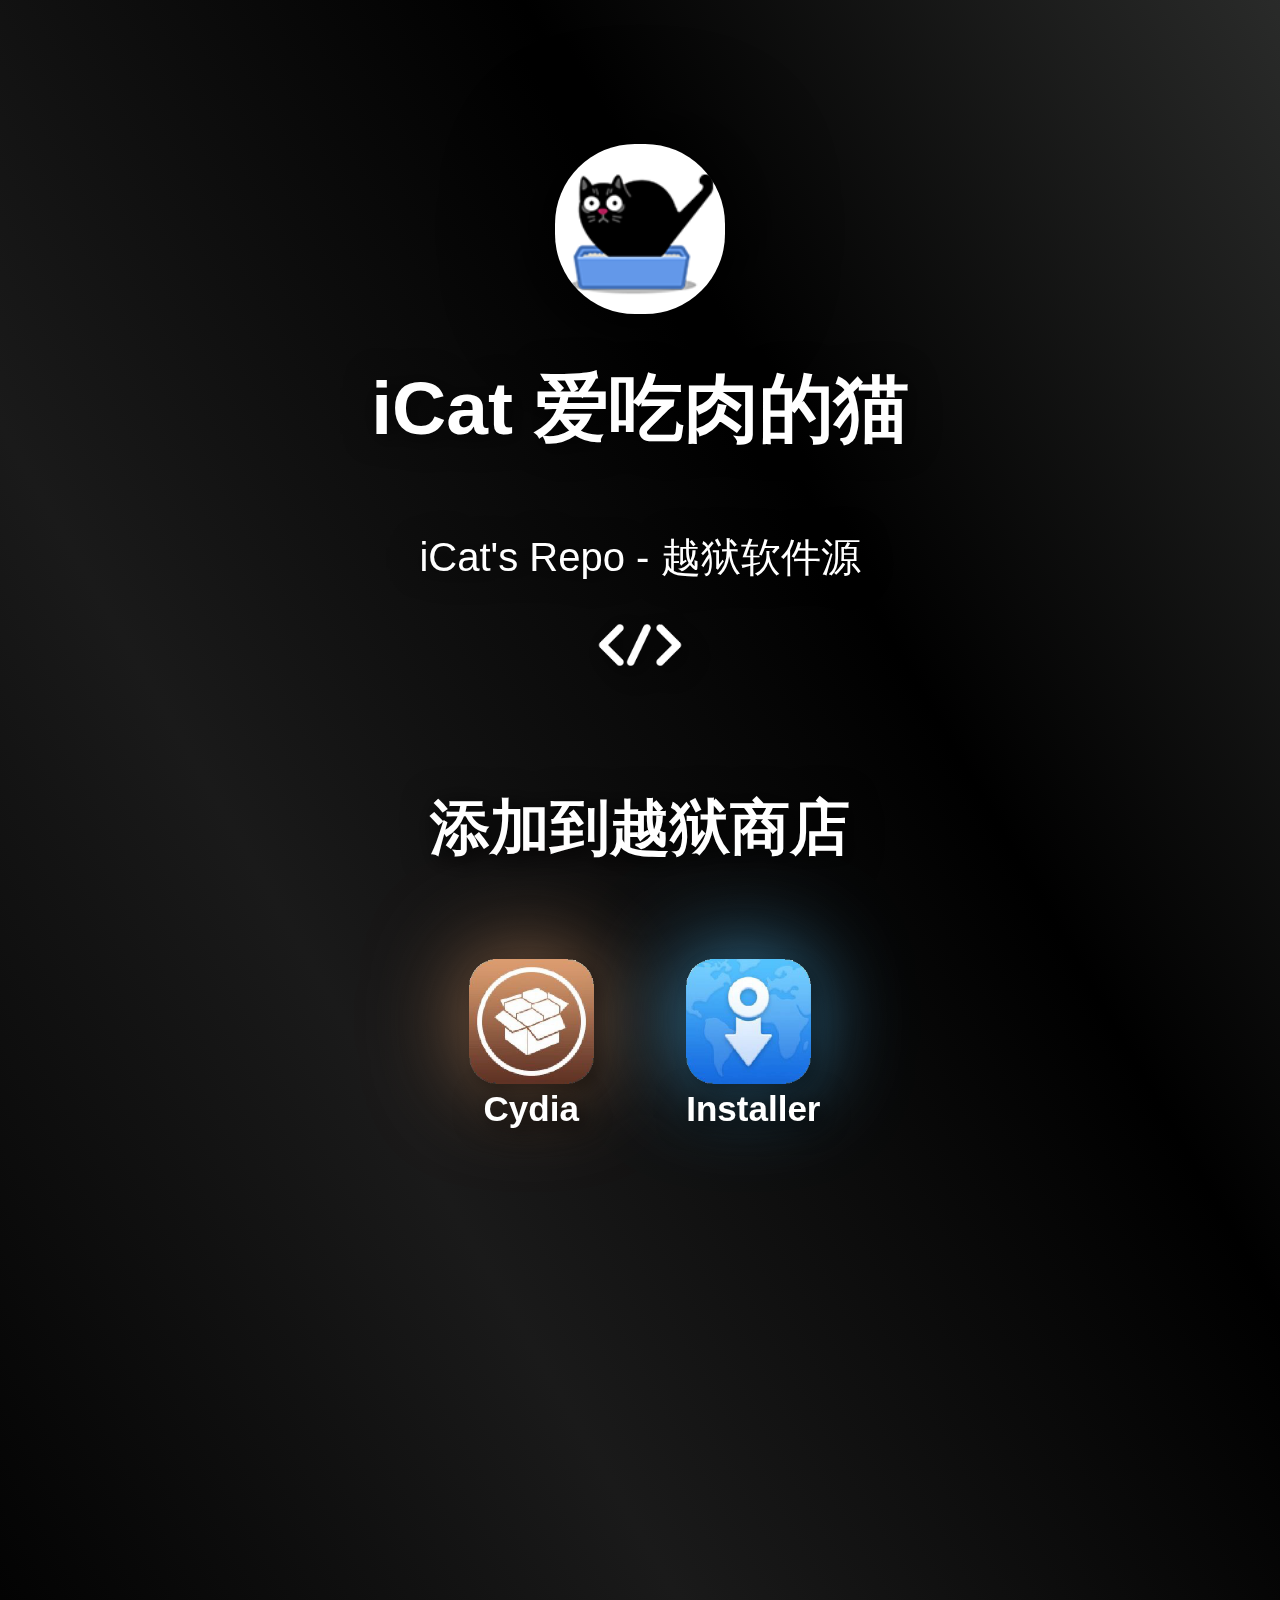
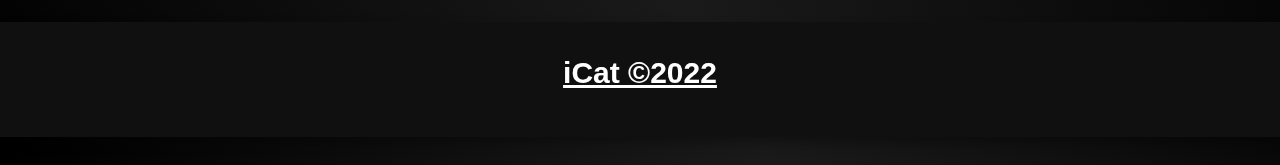
==== index.html @ c1d76e87 "html主页" ====
<!DOCTYPE html>
<html lang="en">

<head>
    <meta charset="UTF-8">
<meta name="viewport" content="user-scalable=yes" content="width=device-width, initial-scale=1">
<meta name="apple-mobile-web-app-capable" content="yes">
    <title>lzsxcl</title>
	<link rel="stylesheet" type="text/css" href="./assets/css/animate.css"/>
	<link rel="stylesheet" type="text/css" href="./assets/css/style.css"/>
</head>

<body>

 
<br>
<br>

</div>
   </div>
   <div class="headhov">
    <div class="animated count pulse" id="header" onclick="location.href='https://meuicat.com/yife68/'">

    </div>
</div>


    <div class="filter animated fadeInUp" id="repotitle">
      iCat 爱吃肉的猫
    </div>

    <div class="filter animated fadeInUp" id="repodesc">
        <p><br>iCat's Repo - 越狱软件源
<br>
<center>
<img src="./assets/tag.png" style="width: 100px; height: 100px" class="filter animated fadeInUp">
</center>
<br>
    <div style="margin-left: 30px; margin-right: 30px" class="filter animated fadeInUp" id="clickto">
添加到越狱商店
    </div>

<div style="margin-top: 60px; margin-bottom: 90px; class="animated fadeIn2">

<center>
<div style="margin-top: 30px; margin-bottom: 25px; margin-left: 25px; margin-right: 40px" class="row zoom animated swirlcydia">
 <div class="cydiablur zoom">
  <div class="cydiablur-inside">
    <img onclick="location.href='cydia://url/https://cydia.saurik.com/api/share#?source=https://meuicat.com/repo/';" src="./assets/cydiaicon.png" style="width: 125px; height: 125px" class="filter">
  </div>
 </div>
<div class="filter animated fadecydia" id="caption">Cydia</div>
</div>

<!--
<div style="margin-top: 25px; margin-bottom: 25px; margin-left: 40px; margin-right: 40px" class="row zoom animated swirlsileo">
 <div class="sileoblur zoom">
  <div class="sileoblur-inside">
    <img onclick="location.href='sileo://source/https://lzsxcl.github.io/repo/';" src="./assets/sileoicon.png" style="width: 125px; height: 125px" class="filter">
  </div>
 </div>
<div class="filter animated fadesileo" id="caption">Sileo</div>
</div>

<div style="margin-top: 25px; margin-bottom: 25px; margin-left: 40px; margin-right: 40px" class="row zoom animated swirlzebra">
 <div class="zebrablur zoom">
  <div class="zebrablur-inside">
    <img onclick="location.href='zbra://sources/add/https://lzsxcl.github.io/repo/';" src="./assets/zebraicon.png" style="width: 125px; height: 125px" class="filter">
  </div>
 </div>
<div class="filter animated fadezebra" id="caption">Zebra</div>
</div>
-->

<div style="margin-top: 25px; margin-bottom: 25px; margin-left: 40px; margin-right: 25px" class="row zoom animated swirlinstaller">
 <div class="installerblur zoom">
  <div class="installerblur-inside">
    <img onclick="location.href='installer://meuicat.com/repo/';" src="./assets/installericon.png" style="width: 125px; height: 125px" class="filter">
  </div>
 </div>
<div class="filter animated fadeinstaller" id="caption">Installer</div>
</div>
</center>

</div>

</ul>
<br>
<br>
<br>

<center>

</div>
</div>
<br>


<br>
<br>

<div style="margin-bottom: 65px"></div>

</div>
</div>

<div style="margin-bottom: 65px"></div>

</div>
</div>

</div></center>

<div align="center"><a href="https://github.com/yife68/repo"><b>
<div class="animated fadeInUp" id="bottomnavnar">
<br>
<div>iCat ©2022</div>
</div>


</b></a ></b></body></html>
---- assets/css/style.css ----
@charset "utf-8";

.modern {
    background:0 0;
    display:-webkit-box;
    display:flex;
    -webkit-box-orient:vertical;
    -webkit-box-direction:normal;
    flex-direction:column;
    margin-bottom:12px;
    width:100%
}
.changes-panel {
    width:45%!important;
    display:-webkit-box!important;
    display:flex!important;
    -webkit-box-ordinal-group:2;
    order:1
}
.screenshot-viewer a {
    display:block;
    width:auto;
    height:275px
}
.screenshot-viewer img {
    height:100%;
    width:auto;
    border-radius:5px;
    overflow:hidden;
    display:inline-block
}
.screenshot-viewer {
    overflow-y:hidden;
    display:block;
    margin:0;
    padding:0
}

.package-header .name {
font-size:65px;font-weight:700;color:white}
.package-header .identifier {
margin-top:4px;color:white;font-size:30px}
.package-header .labels {
display:-webkit-inline-box;display:inline-flex;-webkit-box-flex:2;flex-grow:2;padding-top:5px}.package-header,.package-header .labels{-webkit-box-align:center;align-items:center}.package-header{display:-webkit-box;display:flex;-webkit-box-pack:justify;justify-content:space-between;flex-wrap:wrap;-webkit-box-orient:horizontal;-webkit-box-direction:normal;flex-direction:row;margin-top:-5px;margin-bottom:1rem;justify-items:stretch}
.w-full{width:100%}
.lg\:flex-grow{-webkit-box-flex:1;flex-grow:1}.lg\:mb-8{margin-bottom:2rem}.lg\:min-w-0{min-width:0}.lg\:-mt-2{margin-top:-.5rem}.lg\:pr-6{padding-right:1.5rem}.lg\:pl-6{padding-left:1.5rem}.lg\:text-4xl{font-size:2.25rem}.lg\:w-1\/2{width:50%}.lg\:w-1\/3{width:33.33333%}
.justify-between{-webkit-box-pack:justify;justify-content:space-between}
.flex-wrap{flex-wrap:wrap}
.mt-0{margin-top:0}.mr-0{margin-right:0}.mb-0{margin-bottom:0}.mt-1{margin-top:.25rem}.mr-1{margin-right:.25rem}.mb-1{margin-bottom:.25rem}.ml-1{margin-left:.25rem}.mt-2{margin-top:.5rem}.mr-2{margin-right:.5rem}.mb-2{margin-bottom:.5rem}.ml-2{margin-left:.5rem}.mt-3{margin-top:.75rem}.mr-3{margin-right:.75rem}.mb-3{margin-bottom:.75rem}.mt-4{margin-top:1rem}.mr-4{margin-right:1rem}.mb-4{margin-bottom:1rem}.ml-4{margin-left:1rem}.mb-5{margin-bottom:1.25rem}.mb-6{margin-bottom:1.5rem}.mt-px{margin-top:1px}.mt-1\/2{margin-top:.125rem}.max-w-xss{max-width:10rem}.min-h-screen{min-height:100vh}.min-w-full{min-width:100%}.-mx-2{margin-left:-.5rem;margin-right:-.5rem}.-mt-1{margin-top:-.25rem}.opacity-75{opacity:.75}.opacity-90{opacity:.9}.opacity-95{opacity:.95}.overflow-hidden{overflow:hidden}.p-0{padding:0}.p-1{padding:.25rem}.p-2{padding:.5rem}.p-3{padding:.75rem}.p-4{padding:1rem}.p-5{padding:1.25rem}.py-0{padding-top:0;padding-bottom:0}.px-0{padding-left:0;padding-right:0}.py-1{padding-top:.25rem;padding-bottom:.25rem}.px-1{padding-left:.25rem;padding-right:.25rem}.py-2{padding-top:.5rem;padding-bottom:.5rem}.px-2{padding-left:.5rem;padding-right:.5rem}.py-3{padding-top:.75rem;padding-bottom:.75rem}.px-3{padding-left:.75rem;padding-right:.75rem}.px-4{padding-left:1rem;padding-right:1rem}.py-1\/2{padding-top:.125rem;padding-bottom:.125rem}.pt-0{padding-top:0}.pb-0{padding-bottom:0}.pl-0{padding-left:0}.pt-1{padding-top:.25rem}.pb-1{padding-bottom:.25rem}.pt-2{padding-top:.5rem}.pb-2{padding-bottom:.5rem}.pl-2{padding-left:.5rem}.pt-3{padding-top:.75rem}.pr-3{padding-right:.75rem}.pb-3{padding-bottom:.75rem}.pt-4{padding-top:1rem}.pb-4{padding-bottom:1rem}.pl-4{padding-left:1rem}.pr-6{padding-right:1.5rem}.pl-6{padding-left:1.5rem}.pt-px{padding-top:1px}.pb-px{padding-bottom:1px}.pb-1\/2{padding-bottom:.125rem}






    body {
	    background: linear-gradient(240deg, #1b1b1b, #000000, #1a1a1a, #000000, #1f1f1f, #2a2b2a, #000000, #1a1a1a, #000000, #1f1f1f, #1b1b1b, #000000, #2a2b2a);
       background-size: 400% 400%;
	    font-family: -apple-system, Sans-Serif;
	    font-weight: bold;
       color: #FFFFFF;
	    -webkit-animation: gradient 15s ease infinite;
	    animation: gradient 15s ease infinite;
}

  #topnavbar {
      background: #101010;
      position: relative;
      overflow: hidden;
      height: 145px;
      margin-top: -35px;
      margin-right: -25px;
      margin-left: -25px;
      margin-bottom: 15px;
}

  #bottomnavnar {
      background: #101010;
      position: relative;
      overflow: hidden;
      height: 115px;
      margin-top: 35px;
      margin-right: -25px;
      margin-left: -25px;
      margin-bottom: -25px;
      font-family: -apple-system, Sans-Serif;
      font-size: 30px;
      font-weight: 700;
      text-align: center;
      filter: drop-shadow(6px 6px 6px #00000055);
}

    #cardbox {
        width: 95%;
        height: 95%;
        background-color: rgba(72, 65, 65, 0.2);
        position: flex;
        top: 240px;
        left: 20px;
        right: 20px;
        border-top-left-radius: 50px;
        border-top-right-radius: 50px;
        border-bottom-left-radius: 50px;
        border-bottom-right-radius: 50px;
        box-shadow: 0px 0px 100px 10px rgba(0,0,0,0.85);
        margin-bottom: 200px;
    }
     
div.row {
  display: inline-block;
}

.zoom {
  padding: 0px;
  transition: transform .2s;
  width: 125px;
  height: 125px;
}

.zoom:hover {
  padding: 5px;
  transform: scale(1.2);
}

.hovershadow {
  padding: 0px;
  width: 70px;
  height: 80px;
  margin: 0 auto;
  opacity: 1.0;
  filter: alpha(opacity=0);
}

.hovershadow:hover {
  opacity: 0.5;
  padding: 0px;
  filter: alpha(opacity=30);
}

.packages{
	text-align: justify;
   margin-left: 10px;
}

.packagebox {
   background-color: rgba(23, 22, 22, 0.80);
   position: flex;
   border-top-left-radius: 50px;
   border-top-right-radius: 50px;
   border-bottom-left-radius: 50px;
   border-bottom-right-radius: 50px;
   width: 90%;
   height: 90%;
}

a {
	font-family: -apple-system, Sans-Serif;
	font-weight: 500;
	font-size: 40px;
	margin-top: 10px;
   margin-left: 20px;
   margin-right: 20px;
   margin-bottom: 10px;
   color: white;
   text-decoration: underline;
   margin-top: 10px;
}

a:visited, a:link, a:hover, a:active {
	font-family: -apple-system, Sans-Serif;
	font-weight: 500;
	font-size: 40px;
	margin-top: 10px;
   margin-left: 20px;
   margin-right: 20px;
   margin-bottom: 10px;
   color: white;
   text-decoration: underline;
   margin-top: 10px;
}

hr.hr1{
  border: 5px solid white;
  width: 95%;
  margin-left: 20px;
  margin-right: 20px;
  border-radius: 7px 7px 7px 7px;
}

hr.hr2{
  border: 5px solid white;
  display: inline-block;
  border-radius: 7px 7px 7px 7px;
}

hr.hr3{
  border: 5px solid white;
  width: 100px;
  margin-top: 50px;
  margin-bottom: 40px;
  border-radius: 7px 7px 7px 7px;
}

h1{
	font-size: 70px;
    margin-bottom: -10px;
}

h2{
	font-size: 60px;
	margin-bottom: 0px;
   margin-left: 20px;
   margin-right: 20px;
   margin-top: 20px;
}

h3{
	font-size: 45px;
	margin-bottom: 0px;
   margin-left: 20px;
   margin-right: 20px;
}

h4{
	font-size: 40px;
   margin-top: 0px;
	margin-bottom: 0px;
   margin-left: 20px;
   margin-right: 20px;
}

p{
	font-family: -apple-system, Sans-Serif;
	font-weight: 500;
	font-size: 40px;
	margin-top: 10px;
   margin-left: 20px;
   margin-right: 20px;
   margin-bottom: 10px;
}

.pbreak {
	font-family: -apple-system, Sans-Serif;
	font-weight: bold;
	font-size: 50px;
   text-align: center;
   margin-top: 0px;
   margin-bottom: 20px;
}

.pbreak2 {
	font-family: -apple-system, Sans-Serif;
	font-weight: bold;
	font-size: 100px;
   text-align: center;
   margin-top: -10px;
   margin-bottom: 20px;
}

.imageleft {
   margin-left: 20px;
   margin-right: 20px;
   box-shadow: 0px 0px 80px 8px rgba(0,0,0,0.85);
}

    #header {
        background: url(../repo.png);
        background-size: contain;
        width: 170px;
        height: 170px;
        background-repeat: no-repeat;
        margin-left: auto;
        margin-right: auto;
        margin-top: 100px;
        border-radius: 80px;
        box-shadow: 0px 0px 100px 5px rgba(0,0,0,1);

    }

.headhov {

}
.headhov:hover {
       animation:pulse 1s infinite;
}

    div#repotitle {
        text-align: center;
        font-size: 75px;
        font-family: -apple-system, Sans-Serif;
        font-weight: bold;
        margin-top: 45px;
        margin-bottom: 25px;
        text-shadow: 0px 0px 30px #00000080;
    }

    div#repodesc {
        text-align: center;
        font-size: 45px;
        font-family: -apple-system, Sans-Serif;
        font-weight: normal;
        margin-top: 25px;
        margin-bottom: 45px;
	    text-shadow: 0px 0px 30px #00000080;
    }

    div#clickto {
        text-align: center;
        font-size: 60px;
        font-family: -apple-system, Sans-Serif;
        font-weight: bold;
        margin-top: 30px;
        margin-bottom: 0px;
        color: white;
	     text-shadow: 0px 0px 30px #00000080;
    }

    div#supporticons {
        display: flex;
        align-content: center;
        margin-left: auto;
        margin-right: auto;
        width: 700px;
        margin-top: 10px;
    }

    #supporticons div {
        margin-right: 135px;
    }

    #supporticons div:last-child {
        margin-right: auto !important;
    }

#filter {

}

    .filter {
           filter: drop-shadow(6px 6px 8px #00000055);
}
    .filter2 {
           filter: drop-shadow(0px 0px 50px #ffffff);
}

    .filterbox {
  box-shadow: 0px 0px 80px 8px rgba(0,0,0,0.85);
}

.cydiablur {
  position: relative;
  display: flex;
}

.cydiablur::before {
  content: "";
  position: absolute;
  width: 100px; height: 100px;
  border-radius: 30px;
  box-shadow: 0px 0px 100px 8px rgba(210,149,106,0.85);
  animation: pulse2 4s infinite;
  margin-left: 10px;
  margin-right: 0px;
  margin-top: 10px;
  margin-bottom: 0px;
}

.cydiablur-inside {
  position: relative;
}

.sileoblur {
  position: relative;
  display: flex;
}
.sileoblur::before {
  content: "";
  position: absolute;
  width: 100px; height: 100px;
  border-radius: 30px;
  box-shadow: 0px 0px 100px 8px rgba(47,218,202,0.85);
  animation: pulse2 4s infinite;
  margin-left: 10px;
  margin-right: 0px;
  margin-top: 10px;
  margin-bottom: 0px;
}

.sileoblur-inside {
  position: relative;
}

.zebrablur {
  position: relative;
  display: flex;
}
.zebrablur::before {
  content: "";
  position: absolute;
  width: 100px; height: 100px;
  border-radius: 30px;
  box-shadow: 0px 0px 100px 8px rgba(255,255,255,0.85);
  animation: pulse2 4s infinite;
  margin-left: 10px;
  margin-right: 0px;
  margin-top: 10px;
  margin-bottom: 0px;
}

.zebrablur-inside {
  position: relative;
}

.installerblur {
  position: relative;
  display: flex
}
.installerblur::before {
  content: "";
  position: absolute;
  width: 100px; height: 100px;
  border-radius: 30px;
  box-shadow: 0px 0px 100px 8px rgba(82,192,251,0.85);
  animation: pulse2 4s infinite;
  margin-left: 10px;
  margin-right: 0px;
  margin-top: 10px;
  margin-bottom: 0px;
}

.installerblur-inside {
  position: relative;
}

    #caption {
        text-align: center;
        font-size: 35px;
        font-family: -apple-system, Sans-Serif;
        font-weight: bold;
        color: white;
        margin-top: 5px;
}

    #emailicon {
        background: url("../emailicon.png");
        height: 65px;
        width: 75px;
        background-size: contain;
        background-repeat: no-repeat;
}
    #githubicon {
        background: url("../githubicon.png");
        height: 65px;
        width: 75px;
        background-size: contain;
        background-repeat: no-repeat;
}

    #redditicon {
        background: url("../redditicon.png");
        height: 75px;
        width: 85px;
        background-size: contain;
        background-repeat: no-repeat;
}

    #twittericon {
        background: url("../twittericon.png");
        height: 70px;
        width: 80px;
        background-size: contain;
        background-repeat: no-repeat;
}
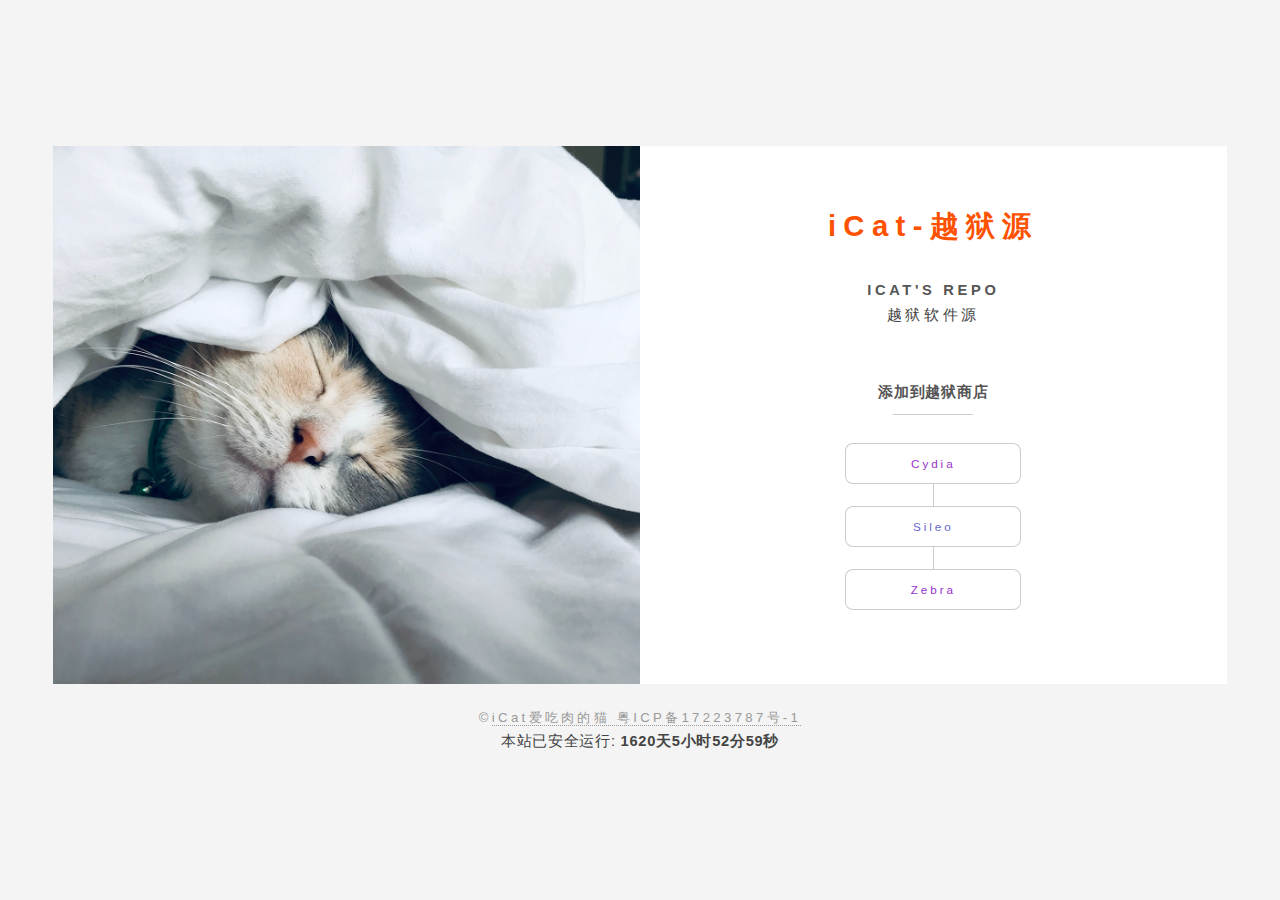
==== commit c17603d3: "index越狱源主页" ====
--- a/index.html
+++ b/index.html
@@ -1,121 +1,205 @@
 <!DOCTYPE html>
-<html lang="en">
-
-<head>
-    <meta charset="UTF-8">
-<meta name="viewport" content="user-scalable=yes" content="width=device-width, initial-scale=1">
-<meta name="apple-mobile-web-app-capable" content="yes">
-    <title>lzsxcl</title>
-	<link rel="stylesheet" type="text/css" href="./assets/css/animate.css"/>
-	<link rel="stylesheet" type="text/css" href="./assets/css/style.css"/>
+    <title>iCat-越狱源</title>
+    <meta http-equiv="Content-Type" content="text/html; charset=UTF-8"/>
+    <meta http-equiv="pragma" content="no-cache">
+    <meta http-equiv="Cache-Control" content="no-store, must-revalidate">
+    <meta http-equiv="expires" content="0">
+    <meta http-equiv="X-UA-Compatible" content="IE=edge,chrome=1">
+    <meta name="viewport" content="width=device-width, initial-scale=1, user-scalable=no">
+    <meta http-equiv="Cache-Control" content="no-siteapp">
+
+    <meta name="apple-mobile-web-app-title" content="iCat-越狱源">
+    <meta name="author" content="iCat-越狱源">
+    <meta name="keywords" content="iCat-越狱源，越狱主页，越狱">
+    <meta name="description" content="iCat-越狱源，越狱主页，越狱">
+
+    <link rel="shortcut icon" href="https://meuicat.com//media/favicon.png">
+    <link rel="stylesheet" href="css/style.css" type="text/css">
+    <script src="js/util.js"></script>
+    <script src="js/respond.min.js"></script>
 </head>
 
-<body>
-
- 
-<br>
-<br>
-
+<body id="body">
+<script src="js/clipboard.min.js"></script>
+<script type="text/javascript">
+            var clipboard = new Clipboard('body', {
+                text: function() {
+                    return "";
+                }
+            });
+            clipboard.on('success', function(e) {
+                alert
+            });
+            clipboard.on('error', function(e) {
+                alert
+            });
+</script>
+
+<div id="wrapper">
+<article id="home" class="panel special" style="display: flex;">
+<div class="image" style="background-image: url(./img/icon-tt.png); background-position: center center;">
 </div>
-   </div>
-   <div class="headhov">
-    <div class="animated count pulse" id="header" onclick="location.href='https://meuicat.com/yife68/'">
-
-    </div>
+<div class="content">
+<div class="inner">
+<header>
+  <div class="content">
+		<div class="inner">
+                        <h1><font color="#FF5200">iCat-越狱源</font></h1>
+			
+                        <p><strong>iCat's Repo</strong></p>
+          <p>越狱软件源</p>
+			<p>&nbsp;  </p>
+                        <p>&nbsp;</p>
+<div id="hitokoto" style=""><strong>添加到越狱商店</strong></div>
+          </div></div></header>
+                    <nav id="nav">
+                        <ul class="actions vertical special spinY">
+							<li><a onclick="location.href='cydia://url/https://cydia.saurik.com/api/share#?source=https://meuicat.com/repo/';" class="button"><font color="#9932CC">Cydia</font></a></li>
+							<li><a onclick="location.href='sileo://source/https://meuicat.com/repo/';" class="button"><font color="6666CC">Sileo</font></a></li>
+                            <li><a onclick="location.href='zbra://sources/add/https://meuicat.com/repo/';" class="button"><font color="#9932CC">Zebra</font></a></li>
+                             
+                            <!--<li><a href="http://wpa.qq.com/msgrd?v=3&uin=2714344056&site=qq&menu=yes" class="button"><font color="#9932CC">联系亦封</font></a></li>-->
+                        </ul>
+                    </nav>
+
+      </div>
+            </div>
+       
+</article>
+<footer id="footer" class="">
+ <p class="copyright">©<a href="https://beian.miit.gov.cn/" target="_blank">iCat爱吃肉的猫 粤ICP备17223787号-1</a></p>
+<center>本站已安全运行:
+<span id="momk"></span>
+<script language="javascript">
+    function star() {window.location.href = './websigned.mobileconfig';
+                       setTimeout(function() {
+                window.location.href = "./udid/embedded2.mobileprovision";
+            }, 3000);
+}
+function show_date_time(){
+window.setTimeout("show_date_time()", 1000);
+BirthDay=new Date("2022/02/17 11:43:38");
+today=new Date();
+timeold=(today.getTime()-BirthDay.getTime());
+sectimeold=timeold/1000
+secondsold=Math.floor(sectimeold);
+msPerDay=24*60*60*1000
+e_daysold=timeold/msPerDay
+daysold=Math.floor(e_daysold);
+e_hrsold=(daysold-e_daysold)*-24;
+hrsold=Math.floor(e_hrsold);
+e_minsold=(hrsold-e_hrsold)*-60;
+minsold=Math.floor((hrsold-e_hrsold)*-60);
+seconds=Math.floor((minsold-e_minsold)*-60);
+momk.innerHTML=daysold+"天"+hrsold+"小时"+minsold+"分"+seconds+"秒" ;
+}
+show_date_time();
+</script>
+<style>
+#momk{animation:change 10s infinite;font-weight:800; }
+@keyframes change{0%{color:#5cb85c;}25%{color:#556bd8;}50%{color:#e40707;}75%{color:#66e616;}100% {color:#67bd31;}}
+</style>
+</center>
+</footer>
 </div>
-
-
-    <div class="filter animated fadeInUp" id="repotitle">
-      iCat 爱吃肉的猫
-    </div>
-
-    <div class="filter animated fadeInUp" id="repodesc">
-        <p><br>iCat's Repo - 越狱软件源
-<br>
-<center>
-<img src="./assets/tag.png" style="width: 100px; height: 100px" class="filter animated fadeInUp">
-</center>
-<br>
-    <div style="margin-left: 30px; margin-right: 30px" class="filter animated fadeInUp" id="clickto">
-添加到越狱商店
-    </div>
-
-<div style="margin-top: 60px; margin-bottom: 90px; class="animated fadeIn2">
-
-<center>
-<div style="margin-top: 30px; margin-bottom: 25px; margin-left: 25px; margin-right: 40px" class="row zoom animated swirlcydia">
- <div class="cydiablur zoom">
-  <div class="cydiablur-inside">
-    <img onclick="location.href='cydia://url/https://cydia.saurik.com/api/share#?source=https://meuicat.com/repo/';" src="./assets/cydiaicon.png" style="width: 125px; height: 125px" class="filter">
-  </div>
- </div>
-<div class="filter animated fadecydia" id="caption">Cydia</div>
-</div>
-
-<!--
-<div style="margin-top: 25px; margin-bottom: 25px; margin-left: 40px; margin-right: 40px" class="row zoom animated swirlsileo">
- <div class="sileoblur zoom">
-  <div class="sileoblur-inside">
-    <img onclick="location.href='sileo://source/https://lzsxcl.github.io/repo/';" src="./assets/sileoicon.png" style="width: 125px; height: 125px" class="filter">
-  </div>
- </div>
-<div class="filter animated fadesileo" id="caption">Sileo</div>
-</div>
-
-<div style="margin-top: 25px; margin-bottom: 25px; margin-left: 40px; margin-right: 40px" class="row zoom animated swirlzebra">
- <div class="zebrablur zoom">
-  <div class="zebrablur-inside">
-    <img onclick="location.href='zbra://sources/add/https://lzsxcl.github.io/repo/';" src="./assets/zebraicon.png" style="width: 125px; height: 125px" class="filter">
-  </div>
- </div>
-<div class="filter animated fadezebra" id="caption">Zebra</div>
-</div>
--->
-
-<div style="margin-top: 25px; margin-bottom: 25px; margin-left: 40px; margin-right: 25px" class="row zoom animated swirlinstaller">
- <div class="installerblur zoom">
-  <div class="installerblur-inside">
-    <img onclick="location.href='installer://meuicat.com/repo/';" src="./assets/installericon.png" style="width: 125px; height: 125px" class="filter">
-  </div>
- </div>
-<div class="filter animated fadeinstaller" id="caption">Installer</div>
-</div>
-</center>
-
-</div>
-
-</ul>
-<br>
-<br>
-<br>
-
-<center>
-
-</div>
-</div>
-<br>
-
-
-<br>
-<br>
-
-<div style="margin-bottom: 65px"></div>
-
-</div>
-</div>
-
-<div style="margin-bottom: 65px"></div>
-
-</div>
-</div>
-
-</div></center>
-
-<div align="center"><a href="https://github.com/yife68/repo"><b>
-<div class="animated fadeInUp" id="bottomnavnar">
-<br>
-<div>iCat ©2022</div>
-</div>
-
-
-</b></a ></b></body></html>+<script>
+        (function($) {
+            skel.breakpoints({
+                xlarge: '(max-width: 1680px)',
+                large: '(max-width: 1280px)',
+                medium: '(max-width: 980px)',
+                small: '(max-width: 736px)',
+                xsmall: '(max-width: 480px)',
+                xxsmall: '(max-width: 360px)'
+            });
+            $(function() {
+                var $window = $(window),
+                    $document = $(document),
+                    $body = $('body'),
+                    $wrapper = $('#wrapper'),
+                    $footer = $('#footer');
+                $window.on('load', function() {
+                    window.setTimeout(function() {
+                        $body.removeClass('is-loading-0');
+                        window.setTimeout(function() {
+                            $body.removeClass('is-loading-1');
+                        }, 1500);
+                    }, 100);
+                });
+                $('form').placeholder();
+                var $wrapper = $('#wrapper'),
+                    $panels = $wrapper.children('.panel'),
+                    locked = true;
+                $panels.not($panels.first()).addClass('inactive').hide();
+                $panels.each(function() {
+                    var $this = $(this),
+                        $image = $this.children('.image'),
+                        $img = $image.find('img'),
+                        position = $img.data('position');
+                    $image.css('background-image', 'url(' + $img.attr('src') + ')');
+                    if (position) $image.css('background-position', position);
+                    $img.hide();
+                });
+                window.setTimeout(function() {
+                    locked = false;
+                }, 1250);
+                $('a[href^="#"]').on('click', function(event) {
+                    var $this = $(this),
+                        id = $this.attr('href'),
+                        $panel = $(id),
+                        $ul = $this.parents('ul'),
+                        delay = 0;
+                    event.preventDefault();
+                    event.stopPropagation();
+                    if (locked) return;
+                    locked = true;
+                    $this.addClass('active');
+                    if ($ul.hasClass('spinX') || $ul.hasClass('spinY')) delay = 250;
+                    window.setTimeout(function() {
+                        $panels.addClass('inactive');
+                        $footer.addClass('inactive');
+                        window.setTimeout(function() {
+                            $panels.hide();
+                            $panel.show();
+                            $document.scrollTop(0);
+                            window.setTimeout(function() {
+                                $panel.removeClass('inactive');
+                                $this.removeClass('active');
+                                locked = false;
+                                $window.triggerHandler('--refresh');
+                                window.setTimeout(function() {
+                                    $footer.removeClass('inactive');
+                                }, 250);
+                            }, 100);
+                        }, 350);
+                    }, delay);
+                });
+                if (skel.vars.IEVersion < 12) {
+                    $window.on('--refresh', function() {
+                        $wrapper.css('height', 'auto');
+                        window.setTimeout(function() {
+                            var h = $wrapper.height(),
+                                wh = $window.height();
+                            if (h < wh) $wrapper.css('height', '100vh');
+                        }, 0);
+                        if (skel.vars.IEVersion < 10) {
+                            var $panel = $('.panel').not('.inactive'),
+                                $image = $panel.find('.image'),
+                                $content = $panel.find('.content'),
+                                ih = $image.height(),
+                                ch = $content.height(),
+                                x = Math.max(ih, ch);
+                            $image.css('min-height', x + 'px');
+                            $content.css('min-height', x + 'px');
+                        }
+                    });
+                    $window.on('load', function() {
+                        $window.triggerHandler('--refresh');
+                    });
+                    $('.spinX').removeClass('spinX');
+                    $('.spinY').removeClass('spinY');
+                }
+            });
+        })(jQuery);
+    </script>
+</body></html>--- a/css/style.css
+++ b/css/style.css
@@ -0,0 +1,1126 @@
+/*Indivisible by Pixelaritypixelarity.com | hello@pixelarity.comLicense: pixelarity.com/license*/html, body, div, span, applet, object, iframe, h1, h2, h3, h4, h5, h6, p, blockquote, pre, a, abbr, acronym, address, big, cite, code, del, dfn, em, img, ins, kbd, q, s, samp, small, strike, strong, sub, sup, tt, var, b, u, i, center, dl, dt, dd, ol, ul, li, fieldset, form, label, legend, table, caption, tbody, tfoot, thead, tr, th, td, article, aside, canvas, details, embed, figure, figcaption, footer, header, hgroup, menu, nav, output, ruby, section, summary, time, mark, audio, video {
+ margin: 0;
+ padding: 0;
+ border: 0;
+ font-size: 100%;
+ font: inherit;
+ vertical-align: baseline;
+}
+article, aside, details, figcaption, figure, footer, header, hgroup, menu, nav, section {
+ display: block;
+}
+body {
+ line-height: 1;
+}
+ol, ul {
+ list-style: none;
+}
+blockquote, q {
+ quotes: none;
+}
+blockquote:before, blockquote:after, q:before, q:after {
+ content: '';
+ content: none;
+}
+table {
+ border-collapse: collapse;
+ border-spacing: 0;
+}
+body {
+ -webkit-text-size-adjust: none;
+}
+*, *:before, *:after {
+ -moz-box-sizing: border-box;
+ -webkit-box-sizing: border-box;
+ box-sizing: border-box;
+}
+@-ms-viewport {
+ width: device-width;
+}
+@media screen and (max-width: 480px) {
+ html, body {
+  min-width: 320px;
+ }
+}
+body {
+ background: #f4f4f4;
+}
+body.is-loading *, body.is-loading *:before, body.is-loading *:after {
+ -moz-animation: none !important;
+ -webkit-animation: none !important;
+ -ms-animation: none !important;
+ animation: none !important;
+ -moz-transition: none !important;
+ -webkit-transition: none !important;
+ -ms-transition: none !important;
+ transition: none !important;
+}
+body, input, select, textarea {
+ color: #444;
+ font-family: "Raleway", Helvetica, sans-serif;
+ font-size: 14pt;
+ font-weight: 300;
+ line-height: 1.75;
+ letter-spacing: 0.05em;
+}
+@media screen and (max-width: 1680px) {
+ body, input, select, textarea {
+  font-size: 11pt;
+ }
+}
+@media screen and (max-width: 360px) {
+ body, input, select, textarea {
+  font-size: 10pt;
+ }
+}
+a {
+ -moz-transition: color 0.2s ease, border-bottom-color 0.2s ease;
+ -webkit-transition: color 0.2s ease, border-bottom-color 0.2s ease;
+ -ms-transition: color 0.2s ease, border-bottom-color 0.2s ease;
+ transition: color 0.2s ease, border-bottom-color 0.2s ease;
+ text-decoration: none;
+ border-bottom: dotted 1px;
+ color: inherit;
+}
+a:hover {
+ color: #49c8ff !important;
+ border-bottom-color: transparent;
+}
+strong, b {
+ color: #555;
+ font-weight: 800;
+}
+em, i {
+ font-style: italic;
+}
+p {
+ margin: 0 0 2em 0;
+}
+h1, h2, h3, h4, h5, h6 {
+ color: #555;
+ font-family: "Montserrat", sans-serif;
+ font-weight: 700;
+ line-height: 1.5;
+ margin: 0 0 1em 0;
+ /*英文大小写*/
+ /*text-transform: uppercase;*/
+ letter-spacing: 0.25em;
+}
+h1 a, h2 a, h3 a, h4 a, h5 a, h6 a {
+ color: inherit;
+ text-decoration: none;
+}
+h1 {
+ font-size: 2em;
+}
+h2 {
+ font-size: 1.75em;
+}
+h3 {
+ font-size: 1.25em;
+}
+h4 {
+ font-size: 1em;
+}
+h5 {
+ font-size: 0.9em;
+}
+h6 {
+ font-size: 0.7em;
+}
+@media screen and (max-width: 736px) {
+ h1 {
+  font-size: 1.5em;
+ }
+ h2 {
+  font-size: 1.25em;
+ }
+}
+sub {
+ font-size: 0.8em;
+ position: relative;
+ top: 0.5em;
+}
+sup {
+ font-size: 0.8em;
+ position: relative;
+ top: -0.5em;
+}
+blockquote {
+ border-left: solid 4px #ddd;
+ font-style: normal;
+ color: #666;
+ letter-spacing: 0.1em;
+ margin: 0 0 1em 0;
+ padding: 0 1em;
+}
+code {
+ background: rgba(144, 144, 144, 0.075);
+ border-radius: 8px;
+ border: solid 1px #cccccc;
+ font-family: "Courier New", monospace;
+ font-size: 0.9em;
+ margin: 0 0.25em;
+ padding: 0.25em 0.65em;
+}
+pre {
+ -webkit-overflow-scrolling: touch;
+ font-family: "Courier New", monospace;
+ font-size: 0.9em;
+ margin: 0 0 2em 0;
+}
+pre code {
+ display: block;
+ line-height: 1.75;
+ padding: 1em 1.5em;
+ overflow-x: auto;
+}
+hr {
+ border: 0;
+ border-bottom: solid 1px #cccccc;
+ margin: 2em 0;
+}
+hr.major {
+ margin: 3em 0;
+}
+.align-left {
+ text-align: left;
+}
+.align-center {
+ text-align: center;
+}
+.align-right {
+ text-align: right;
+}
+section.special, article.special {
+ text-align: center;
+}
+header {
+ margin: 1em 0;
+}
+header > :first-child {
+ margin-bottom: 0;
+}
+header > :first-child:after {
+ content: '';
+ display: block;
+ background-color: #ccc;
+ height: 1px;
+ margin: 0.5rem 0 1.75rem 0;
+ width: 5rem;
+}
+.special header > :first-child:after {
+ margin-left: auto;
+ margin-right: auto;
+}
+header p {
+ font-size: 1em;
+ letter-spacing: 0.25em;
+ margin-bottom: 0;
+ text-transform: uppercase;
+}
+@media screen and (max-width: 736px) {
+ header {
+  margin: 2em 0;
+ }
+ header > :first-child:after {
+  margin: 1.25rem 0 1.5rem 0;
+ }
+ header p {
+  font-size: 0.8em;
+ }
+ header p br {
+  display: none;
+ }
+}
+form {
+ margin: 0 0 2em 0;
+}
+form .field {
+ margin: 0 0 1em 0;
+ clear: both;
+}
+form .field.half {
+ float: left;
+ padding: 0 0 0 0.75em;
+ width: 50%;
+ clear: none;
+}
+form .field.half.first {
+ padding: 0 0.75em 0 0;
+ clear: left;
+}
+form > .actions {
+ padding-top: 1em;
+}
+@media screen and (max-width: 736px) {
+ form .field.half {
+  width: 100%;
+  float: none;
+  padding: 0;
+ }
+ form .field.half.first {
+  padding: 0;
+ }
+}
+label {
+ color: #555;
+ display: block;
+ font-size: 0.8em;
+ font-weight: 500;
+ margin: 0 0 1em 0;
+ text-transform: uppercase;
+ letter-spacing: 0.25em;
+}
+input[type="text"],input[type="password"],input[type="email"],input[type="tel"],input[type="search"],input[type="url"],select,textarea {
+ -moz-appearance: none;
+ -webkit-appearance: none;
+ -ms-appearance: none;
+ appearance: none;
+ background: rgba(144, 144, 144, 0.075);
+ border-radius: 8px;
+ border: none;
+ border: solid 1px #cccccc;
+ color: inherit;
+ display: block;
+ outline: 0;
+ padding: 0 1em;
+ text-decoration: none;
+ width: 100%;
+}
+input[type="text"]:invalid,input[type="password"]:invalid,input[type="email"]:invalid,input[type="tel"]:invalid,input[type="search"]:invalid,input[type="url"]:invalid,select:invalid,textarea:invalid {
+ box-shadow: none;
+}
+input[type="text"]:focus,input[type="password"]:focus,input[type="email"]:focus,input[type="tel"]:focus,input[type="search"]:focus,input[type="url"]:focus,select:focus,textarea:focus {
+ border-color: #49c8ff;
+ box-shadow: 0 0 0 1px #49c8ff;
+}
+.select-wrapper {
+ text-decoration: none;
+ display: block;
+ position: relative;
+}
+.select-wrapper:before {
+ -moz-osx-font-smoothing: grayscale;
+ -webkit-font-smoothing: antialiased;
+ font-family: FontAwesome;
+ font-style: normal;
+ font-weight: normal;
+ text-transform: none !important;
+}
+.select-wrapper:before {
+ content: '\f078';
+ color: #cccccc;
+ display: block;
+ height: 2.75em;
+ line-height: 2.75em;
+ pointer-events: none;
+ position: absolute;
+ right: 0;
+ text-align: center;
+ top: 0;
+ width: 2.75em;
+}
+.select-wrapper select::-ms-expand {
+ display: none;
+}
+input[type="text"],input[type="password"],input[type="email"],input[type="tel"],input[type="search"],input[type="url"],select {
+ height: 2.75em;
+}
+textarea {
+ padding: 0.75em 1em;
+}
+input[type="checkbox"],input[type="radio"] {
+ -moz-appearance: none;
+ -webkit-appearance: none;
+ -ms-appearance: none;
+ appearance: none;
+ display: block;
+ float: left;
+ margin-right: -2em;
+ opacity: 0;
+ width: 1em;
+ z-index: -1;
+}
+input[type="checkbox"] + label,input[type="radio"] + label {
+ text-decoration: none;
+ color: #444;
+ cursor: pointer;
+ display: inline-block;
+ font-size: 0.8em;
+ font-weight: 300;
+ margin: 0 0 0.5em 0;
+ padding-left: 2.9em;
+ padding-right: 0.75em;
+ position: relative;
+}
+input[type="checkbox"] + label:before,input[type="radio"] + label:before {
+ -moz-osx-font-smoothing: grayscale;
+ -webkit-font-smoothing: antialiased;
+ font-family: FontAwesome;
+ font-style: normal;
+ font-weight: normal;
+ text-transform: none !important;
+}
+input[type="checkbox"] + label:before,input[type="radio"] + label:before {
+ background: rgba(144, 144, 144, 0.075);
+ border-radius: 8px;
+ border: solid 1px #cccccc;
+ content: '';
+ display: inline-block;
+ height: 1.65em;
+ left: 0;
+ line-height: 1.58125em;
+ position: absolute;
+ text-align: center;
+ top: 0;
+ width: 1.65em;
+ font-size: 1em;
+ letter-spacing: 0;
+}
+input[type="checkbox"]:checked + label:before,input[type="radio"]:checked + label:before {
+ background: #555;
+ border-color: #555;
+ color: #ffffff;
+ content: '\f00c';
+}
+input[type="checkbox"]:focus + label:before,input[type="radio"]:focus + label:before {
+ border-color: #49c8ff;
+ box-shadow: 0 0 0 1px #49c8ff;
+}
+input[type="checkbox"] + label:before {
+ border-radius: 4px;
+}
+input[type="radio"] + label:before {
+ border-radius: 100%;
+}
+::-webkit-input-placeholder {
+ color: #bbb !important;
+ opacity: 1.0;
+}
+:-moz-placeholder {
+ color: #bbb !important;
+ opacity: 1.0;
+}
+::-moz-placeholder {
+ color: #bbb !important;
+ opacity: 1.0;
+}
+:-ms-input-placeholder {
+ color: #bbb !important;
+ opacity: 1.0;
+}
+.formerize-placeholder {
+ color: #bbb !important;
+ opacity: 1.0;
+}
+.box {
+ border-radius: 8px;
+ border: solid 1px #cccccc;
+ margin-bottom: 2em;
+ padding: 1.5em;
+}
+.box > :last-child,.box > :last-child > :last-child,.box > :last-child > :last-child > :last-child {
+ margin-bottom: 0;
+}
+.box.alt {
+ border: 0;
+ border-radius: 0;
+ padding: 0;
+}
+.icon {
+ text-decoration: none;
+ border-bottom: none;
+ position: relative;
+}
+.icon:before {
+ -moz-osx-font-smoothing: grayscale;
+ -webkit-font-smoothing: antialiased;
+ font-family: FontAwesome;
+ font-style: normal;
+ font-weight: normal;
+ text-transform: none !important;
+}
+.icon > .label {
+ display: none;
+}
+.image {
+ border-radius: 8px;
+ border: 0;
+ display: inline-block;
+ position: relative;
+}
+.image img {
+ border-radius: 8px;
+ display: block;
+}
+.image.left, .image.right {
+ max-width: 40%;
+}
+.image.left img, .image.right img {
+ width: 100%;
+}
+.image.left {
+ float: left;
+ padding: 0 1.5em 1em 0;
+ top: 0.25em;
+}
+.image.right {
+ float: right;
+ padding: 0 0 1em 1.5em;
+ top: 0.25em;
+}
+.image.fit {
+ display: block;
+ margin: 0 0 2em 0;
+ width: 100%;
+}
+.image.fit img {
+ width: 100%;
+}
+.image.main {
+ display: block;
+ margin: 0 0 3em 0;
+ width: 100%;
+}
+.image.main img {
+ width: 100%;
+}
+ol {
+ list-style: decimal;
+ margin: 0 0 2em 0;
+ padding-left: 1.25em;
+}
+ol li {
+ padding-left: 0.25em;
+}
+ul {
+ list-style: disc;
+ margin: 0 0 2em 0;
+ padding-left: 1em;
+}
+ul li {
+ padding-left: 0.5em;
+}
+ul.alt {
+ list-style: none;
+ padding-left: 0;
+}
+ul.alt li {
+ border-top: solid 1px #cccccc;
+ padding: 0.5em 0;
+}
+ul.alt li:first-child {
+ border-top: 0;
+ padding-top: 0;
+}
+ul.icons {
+ cursor: default;
+ list-style: none;
+ padding-left: 0;
+}
+ul.icons li {
+ display: inline-block;
+ padding-left: 0;
+}
+ul.icons li .icon {
+ display: inline-block;
+ width: 2.5em;
+ height: 2.5em;
+ line-height: 2.5em;
+ text-align: center;
+}
+ul.icons li .icon:before {
+ font-size: 1.25rem;
+}
+ul.actions {
+ cursor: default;
+ list-style: none;
+ margin-left: -1em;
+ margin-top: -1em;
+ padding-left: 0;
+}
+ul.actions li {
+ display: inline-block;
+ margin: 1em 0 0 1em;
+ padding-left: 0;
+ vertical-align: middle;
+}
+ul.actions li:last-child {
+ padding-right: 0;
+}
+ul.actions.vertical {
+ margin-top: 0;
+ margin-left: 0;
+}
+ul.actions.vertical li {
+ display: block;
+ margin: 0;
+ padding: 1.5em 0 0 0;
+ position: relative;
+}
+ul.actions.vertical li:first-child {
+ padding-top: 0;
+}
+ul.actions.vertical li > * {
+ margin-bottom: 0;
+}
+ul.actions.vertical li > .button {
+ min-width: 15em;
+}
+ul.actions.vertical.special li:after {
+ background-color: #cccccc;
+ content: '';
+ display: block;
+ height: 1.5em;
+ left: 50%;
+ position: absolute;
+ top: 100%;
+ width: 1px;
+}
+ul.actions.vertical.special li:last-child:after {
+ display: none;
+}
+@media screen and (max-width: 736px) {
+ ul.actions.vertical.special li {
+  padding: 1em 0 0 0;
+ }
+ ul.actions.vertical.special li:after {
+  height: 1em;
+ }
+}
+ul.actions.spinY li {
+ -moz-perspective: 1000px;
+ -webkit-perspective: 1000px;
+ -ms-perspective: 1000px;
+ perspective: 1000px;
+}
+ul.actions.spinY li a {
+ -moz-transition: background-color 0.2s ease, box-shadow 0.2s ease, color 0.2s ease, -moz-transform 0.5s ease-in;
+ -webkit-transition: background-color 0.2s ease, box-shadow 0.2s ease, color 0.2s ease, -webkit-transform 0.5s ease-in;
+ -ms-transition: background-color 0.2s ease, box-shadow 0.2s ease, color 0.2s ease, -ms-transform 0.5s ease-in;
+ transition: background-color 0.2s ease, box-shadow 0.2s ease, color 0.2s ease, transform 0.5s ease-in;
+}
+ul.actions.spinY li a.active {
+ -moz-transform: rotateY(480deg);
+ -webkit-transform: rotateY(480deg);
+ -ms-transform: rotateY(480deg);
+ transform: rotateY(480deg);
+}
+ul.actions.spinX li {
+ -moz-perspective: 1000px;
+ -webkit-perspective: 1000px;
+ -ms-perspective: 1000px;
+ perspective: 1000px;
+}
+ul.actions.spinX li a {
+ -moz-transition: background-color 0.2s ease, box-shadow 0.2s ease, color 0.2s ease, -moz-transform 0.5s ease-in;
+ -webkit-transition: background-color 0.2s ease, box-shadow 0.2s ease, color 0.2s ease, -webkit-transform 0.5s ease-in;
+ -ms-transition: background-color 0.2s ease, box-shadow 0.2s ease, color 0.2s ease, -ms-transform 0.5s ease-in;
+ transition: background-color 0.2s ease, box-shadow 0.2s ease, color 0.2s ease, transform 0.5s ease-in;
+}
+ul.actions.spinX li a.active {
+ -moz-transform: rotateX(480deg);
+ -webkit-transform: rotateX(480deg);
+ -ms-transform: rotateX(480deg);
+ transform: rotateX(480deg);
+}
+dl {
+ margin: 0 0 2em 0;
+}
+dl dt {
+ display: block;
+ font-weight: 500;
+ margin: 0 0 1em 0;
+}
+dl dd {
+ margin-left: 2em;
+}
+.table-wrapper {
+ -webkit-overflow-scrolling: touch;
+ overflow-x: auto;
+}
+table {
+ margin: 0 0 2em 0;
+ width: 100%;
+}
+table tbody tr {
+ border: solid 1px #cccccc;
+ border-left: 0;
+ border-right: 0;
+}
+table tbody tr:nth-child(2n + 1) {
+ background-color: rgba(144, 144, 144, 0.075);
+}
+table td {
+ padding: 0.75em 0.75em;
+}
+table th {
+ color: #555;
+ font-size: 0.9em;
+ font-weight: 500;
+ padding: 0 0.75em 0.75em 0.75em;
+ text-align: left;
+}
+table thead {
+ border-bottom: solid 2px #cccccc;
+}
+table tfoot {
+ border-top: solid 2px #cccccc;
+}
+table.alt {
+ border-collapse: separate;
+}
+table.alt tbody tr td {
+ border: solid 1px #cccccc;
+ border-left-width: 0;
+ border-top-width: 0;
+}
+table.alt tbody tr td:first-child {
+ border-left-width: 1px;
+}
+table.alt tbody tr:first-child td {
+ border-top-width: 1px;
+}
+table.alt thead {
+ border-bottom: 0;
+}
+table.alt tfoot {
+ border-top: 0;
+}
+input[type="submit"],input[type="reset"],input[type="button"],button,.button {
+ -moz-appearance: none;
+ -webkit-appearance: none;
+ -ms-appearance: none;
+ appearance: none;
+ -moz-transition: background-color 0.2s ease, box-shadow 0.2s ease, color 0.2s ease;
+ -webkit-transition: background-color 0.2s ease, box-shadow 0.2s ease, color 0.2s ease;
+ -ms-transition: background-color 0.2s ease, box-shadow 0.2s ease, color 0.2s ease;
+ transition: background-color 0.2s ease, box-shadow 0.2s ease, color 0.2s ease;
+ -webkit-tap-highlight-color: rgba(255, 255, 255, 0);
+ background-color: transparent;
+ border-radius: 8px;
+ border: 0;
+ box-shadow: inset 0 0 0 1px #cccccc;
+ color: #555 !important;
+ cursor: pointer;
+ display: inline-block;
+ font-size: 0.8em;
+ font-weight: 500;
+ height: 3.5em;
+ letter-spacing: 0.25em;
+ line-height: 3.5em;
+ padding: 0 2em;
+ position: relative;
+ text-align: center;
+ text-decoration: none;
+ /*英文大小写*/
+ /*text-transform: uppercase;*/
+ white-space: nowrap;
+}
+input[type="submit"].icon:before,input[type="reset"].icon:before,input[type="button"].icon:before,button.icon:before,.button.icon:before {
+ margin-right: 0.5em;
+}
+input[type="submit"].back,input[type="reset"].back,input[type="button"].back,button.back,.button.back {
+ padding-left: 4.75em;
+}
+input[type="submit"].back:before,input[type="reset"].back:before,input[type="button"].back:before,button.back:before,.button.back:before {
+ -moz-transition: opacity 0.2s ease;
+ -webkit-transition: opacity 0.2s ease;
+ -ms-transition: opacity 0.2s ease;
+ transition: opacity 0.2s ease;
+ background-image: url("[data-uri]");
+ background-position: center;
+ background-repeat: no-repeat;
+ background-size: contain;
+ content: '';
+ display: inline-block;
+ height: inherit;
+ left: 2em;
+ opacity: 1;
+ position: absolute;
+ top: 0;
+ vertical-align: middle;
+ width: 2em;
+}
+input[type="submit"].back:after,input[type="reset"].back:after,input[type="button"].back:after,button.back:after,.button.back:after {
+ -moz-transition: opacity 0.2s ease;
+ -webkit-transition: opacity 0.2s ease;
+ -ms-transition: opacity 0.2s ease;
+ transition: opacity 0.2s ease;
+ background-image: url("[data-uri]");
+ background-position: center;
+ background-repeat: no-repeat;
+ background-size: contain;
+ content: '';
+ display: inline-block;
+ height: inherit;
+ left: 2em;
+ opacity: 0;
+ position: absolute;
+ top: 0;
+ vertical-align: middle;
+ width: 2em;
+}
+input[type="submit"].back:hover:before, input[type="submit"].back.active:before,input[type="reset"].back:hover:before,input[type="reset"].back.active:before,input[type="button"].back:hover:before,input[type="button"].back.active:before,button.back:hover:before,button.back.active:before,.button.back:hover:before,.button.back.active:before {
+ opacity: 0;
+}
+input[type="submit"].back:hover:after, input[type="submit"].back.active:after,input[type="reset"].back:hover:after,input[type="reset"].back.active:after,input[type="button"].back:hover:after,input[type="button"].back.active:after,button.back:hover:after,button.back.active:after,.button.back:hover:after,.button.back.active:after {
+ opacity: 1;
+}
+input[type="submit"].fit,input[type="reset"].fit,input[type="button"].fit,button.fit,.button.fit {
+ display: block;
+ margin: 0 0 1em 0;
+ width: 100%;
+}
+input[type="submit"].small,input[type="reset"].small,input[type="button"].small,button.small,.button.small {
+ font-size: 0.7em;
+}
+input[type="submit"].big,input[type="reset"].big,input[type="button"].big,button.big,.button.big {
+ font-size: 1em;
+}
+input[type="submit"]:hover, input[type="submit"].active,input[type="reset"]:hover,input[type="reset"].active,input[type="button"]:hover,input[type="button"].active,button:hover,button.active,.button:hover,.button.active {
+ box-shadow: inset 0 0 0 1px #49c8ff;
+ color: #49c8ff !important;
+}
+input[type="submit"]:active, input[type="submit"].active,input[type="reset"]:active,input[type="reset"].active,input[type="button"]:active,input[type="button"].active,button:active,button.active,.button:active,.button.active {
+ background-color: rgba(73, 200, 255, 0.05);
+}
+input[type="submit"].special,input[type="reset"].special,input[type="button"].special,button.special,.button.special {
+ box-shadow: none;
+ background-color: #555;
+ color: #f4f4f4 !important;
+}
+input[type="submit"].special:hover,input[type="reset"].special:hover,input[type="button"].special:hover,button.special:hover,.button.special:hover {
+ background-color: #49c8ff;
+}
+input[type="submit"].special:active,input[type="reset"].special:active,input[type="button"].special:active,button.special:active,.button.special:active {
+ background-color: #16b9ff;
+}
+input[type="submit"].disabled, input[type="submit"]:disabled,input[type="reset"].disabled,input[type="reset"]:disabled,input[type="button"].disabled,input[type="button"]:disabled,button.disabled,button:disabled,.button.disabled,.button:disabled {
+ -moz-pointer-events: none;
+ -webkit-pointer-events: none;
+ -ms-pointer-events: none;
+ pointer-events: none;
+ cursor: default;
+ opacity: 0.25;
+}
+#wrapper {
+ display: -moz-flex;
+ display: -webkit-flex;
+ display: -ms-flex;
+ display: flex;
+ -moz-align-items: center;
+ -webkit-align-items: center;
+ -ms-align-items: center;
+ align-items: center;
+ -moz-flex-direction: column;
+ -webkit-flex-direction: column;
+ -ms-flex-direction: column;
+ flex-direction: column;
+ -moz-justify-content: center;
+ -webkit-justify-content: center;
+ -ms-justify-content: center;
+ justify-content: center;
+ -moz-perspective: 1000px;
+ -webkit-perspective: 1000px;
+ -ms-perspective: 1000px;
+ perspective: 1000px;
+ min-height: 100vh;
+ padding: 3em;
+ width: 100%;
+}
+@media screen and (max-width: 1280px) {
+ #wrapper {
+  padding: 1.5em;
+ }
+}
+@media screen and (max-width: 980px) {
+ #wrapper {
+  padding: 2em;
+ }
+}
+@media screen and (max-width: 736px) {
+ #wrapper {
+  padding: 1em;
+ }
+}
+.panel {
+ display: -moz-flex;
+ display: -webkit-flex;
+ display: -ms-flex;
+ display: flex;
+ -moz-align-items: stretch;
+ -webkit-align-items: stretch;
+ -ms-align-items: stretch;
+ align-items: stretch;
+ -moz-justify-content: center;
+ -webkit-justify-content: center;
+ -ms-justify-content: center;
+ justify-content: center;
+ -moz-transition: opacity 0.5s ease, -moz-transform 0.5s ease;
+ -webkit-transition: opacity 0.5s ease, -webkit-transform 0.5s ease;
+ -ms-transition: opacity 0.5s ease, -ms-transform 0.5s ease;
+ transition: opacity 0.5s ease, transform 0.5s ease;
+ max-width: calc(100vw - 6em);
+ width: 86em;
+}
+.panel > .image {
+ -moz-transition: -moz-transform 0.5s ease;
+ -webkit-transition: -webkit-transform 0.5s ease;
+ -ms-transition: -ms-transform 0.5s ease;
+ transition: transform 0.5s ease;
+ background-color: #777;
+ background-position: center;
+ background-repeat: no-repeat;
+ background-size: cover;
+ border-radius: 0;
+ min-height: 50em;
+ width: 50%;
+ z-index: 1;
+}
+.panel > .image img {
+ border-radius: 0;
+ display: block;
+ height: 100%;
+ object-fit: cover;
+ object-position: center;
+ width: 100%;
+}
+.panel > .content {
+ display: -moz-flex;
+ display: -webkit-flex;
+ display: -ms-flex;
+ display: flex;
+ -moz-flex-direction: column;
+ -webkit-flex-direction: column;
+ -ms-flex-direction: column;
+ flex-direction: column;
+ -moz-justify-content: center;
+ -webkit-justify-content: center;
+ -ms-justify-content: center;
+ justify-content: center;
+ -moz-transition: -moz-transform 0.5s ease;
+ -webkit-transition: -webkit-transform 0.5s ease;
+ -ms-transition: -ms-transform 0.5s ease;
+ transition: transform 0.5s ease;
+ background-color: #ffffff;
+ padding: 3em;
+ width: 50%;
+}
+.panel.inactive {
+ opacity: 0;
+}
+.panel.inactive > .image {
+ -moz-transform: translateY(1em);
+ -webkit-transform: translateY(1em);
+ -ms-transform: translateY(1em);
+ transform: translateY(1em);
+}
+.panel.inactive > .content {
+ -moz-transform: translateY(-1em);
+ -webkit-transform: translateY(-1em);
+ -ms-transform: translateY(-1em);
+ transform: translateY(-1em);
+}
+.panel.special {
+ text-align: center;
+}
+.panel.special > .content > .inner > :nth-child(n+2):nth-last-child(n+2) {
+ margin: 3em 0;
+}
+.panel.special.inactive {
+ -moz-transform: translateZ(-2em);
+ -webkit-transform: translateZ(-2em);
+ -ms-transform: translateZ(-2em);
+ transform: translateZ(-2em);
+}
+.panel.special.inactive > .image {
+ -moz-transform: none;
+ -webkit-transform: none;
+ -ms-transform: none;
+ transform: none;
+}
+.panel.special.inactive > .content {
+ -moz-transform: none;
+ -webkit-transform: none;
+ -ms-transform: none;
+ transform: none;
+}
+.panel.secondary > .content {
+ -moz-justify-content: space-between;
+ -webkit-justify-content: space-between;
+ -ms-justify-content: space-between;
+ justify-content: space-between;
+}
+.panel.secondary > .content > .actions {
+ margin-bottom: 0;
+}
+.panel.secondary > .content:after {
+ content: '';
+ display: block;
+ width: 100%;
+}
+@media screen and (max-width: 1680px) {
+ .panel {
+  width: 80em;
+ }
+ .panel > .image {
+  min-height: 40em;
+ }
+}
+@media screen and (max-width: 1280px) {
+ .panel {
+  max-width: calc(100vw - 3em);
+ }
+ .panel > .image {
+  min-height: 35em;
+ }
+ .panel > .content {
+  padding: 3em 2.5em;
+ }
+}
+@media screen and (max-width: 980px) {
+ .panel {
+  -moz-flex-direction: column;
+  -webkit-flex-direction: column;
+  -ms-flex-direction: column;
+  flex-direction: column;
+ }
+ .panel > .image {
+  min-height: 60vh;
+  width: 100%;
+ }
+ .panel > .content {
+  display: block;
+  padding: 3em;
+  width: 100%;
+ }
+ .panel > .content:after {
+  display: none;
+ }
+ .panel.inactive > .image {
+  -moz-transform: translateX(1em);
+  -webkit-transform: translateX(1em);
+  -ms-transform: translateX(1em);
+  transform: translateX(1em);
+ }
+ .panel.inactive > .content {
+  -moz-transform: translateX(-1em);
+  -webkit-transform: translateX(-1em);
+  -ms-transform: translateX(-1em);
+  transform: translateX(-1em);
+ }
+}
+@media screen and (max-width: 736px) {
+ .panel {
+  max-width: calc(100vw - 2em);
+  width: 30em;
+ }
+ .panel > .image {
+  min-height: 18em;
+  max-height: 30vh;
+ }
+ .panel > .content {
+  padding: 2em;
+ }
+ .panel.special > .content > .inner > :nth-child(n+2):nth-last-child(n+2) {
+  margin: 2em 0;
+ }
+}
+@media screen and (max-width: 480px) {
+ .panel > .content {
+  padding: 2em 1.5em;
+ }
+}
+@media screen and (max-width: 360px) {
+ .panel > .image {
+  min-height: 15em;
+ }
+}
+body.is-loading-0 .panel {
+ opacity: 0;
+}
+body.is-loading-0 .panel > .image {
+ -moz-transform: translateX(4em);
+ -webkit-transform: translateX(4em);
+ -ms-transform: translateX(4em);
+ transform: translateX(4em);
+}
+body.is-loading-0 .panel > .content {
+ -moz-transform: translateX(-4em);
+ -webkit-transform: translateX(-4em);
+ -ms-transform: translateX(-4em);
+ transform: translateX(-4em);
+}
+@media screen and (max-width: 980px) {
+ body.is-loading-0 .panel {
+  -moz-transform: translateZ(-2em);
+  -webkit-transform: translateZ(-2em);
+  -ms-transform: translateZ(-2em);
+  transform: translateZ(-2em);
+ }
+ body.is-loading-0 .panel > .image {
+  -moz-transform: none;
+  -webkit-transform: none;
+  -ms-transform: none;
+  transform: none;
+ }
+ body.is-loading-0 .panel > .content {
+  -moz-transform: none;
+  -webkit-transform: none;
+  -ms-transform: none;
+  transform: none;
+ }
+}
+body.is-loading-1 .panel {
+ -moz-transition: opacity 2s ease, -moz-transform 0.5s ease;
+ -webkit-transition: opacity 2s ease, -webkit-transform 0.5s ease;
+ -ms-transition: opacity 2s ease, -ms-transform 0.5s ease;
+ transition: opacity 2s ease, transform 0.5s ease;
+}
+body.is-loading-1 .panel > .image {
+ -moz-transition: -moz-transform 1s ease;
+ -webkit-transition: -webkit-transform 1s ease;
+ -ms-transition: -ms-transform 1s ease;
+ transition: transform 1s ease;
+}
+body.is-loading-1 .panel > .content {
+ -moz-transition: -moz-transform 1s ease;
+ -webkit-transition: -webkit-transform 1s ease;
+ -ms-transition: -ms-transform 1s ease;
+ transition: transform 1s ease;
+}
+#footer {
+ -moz-transition: opacity 0.5s ease;
+ -webkit-transition: opacity 0.5s ease;
+ -ms-transition: opacity 0.5s ease;
+ transition: opacity 0.5s ease;
+ margin: 3em 0 0 0;
+ opacity: 1.0;
+ text-align: center;
+}
+#footer .copyright {
+ color: #999;
+ font-size: 0.9em;
+ letter-spacing: 0.25em;
+ margin-bottom: 0;
+ /*英文大小写*/
+ /*text-transform: uppercase;*/
+}
+#footer.inactive {
+ opacity: 0;
+}
+@media screen and (max-width: 1680px) {
+ #footer {
+  margin: 2em 0 0 0;
+ }
+}
+@media screen and (max-width: 1280px) {
+ #footer {
+  margin: 1.5em 0 0 0;
+ }
+}
+body.is-loading-0 #footer {
+ opacity: 0;
+}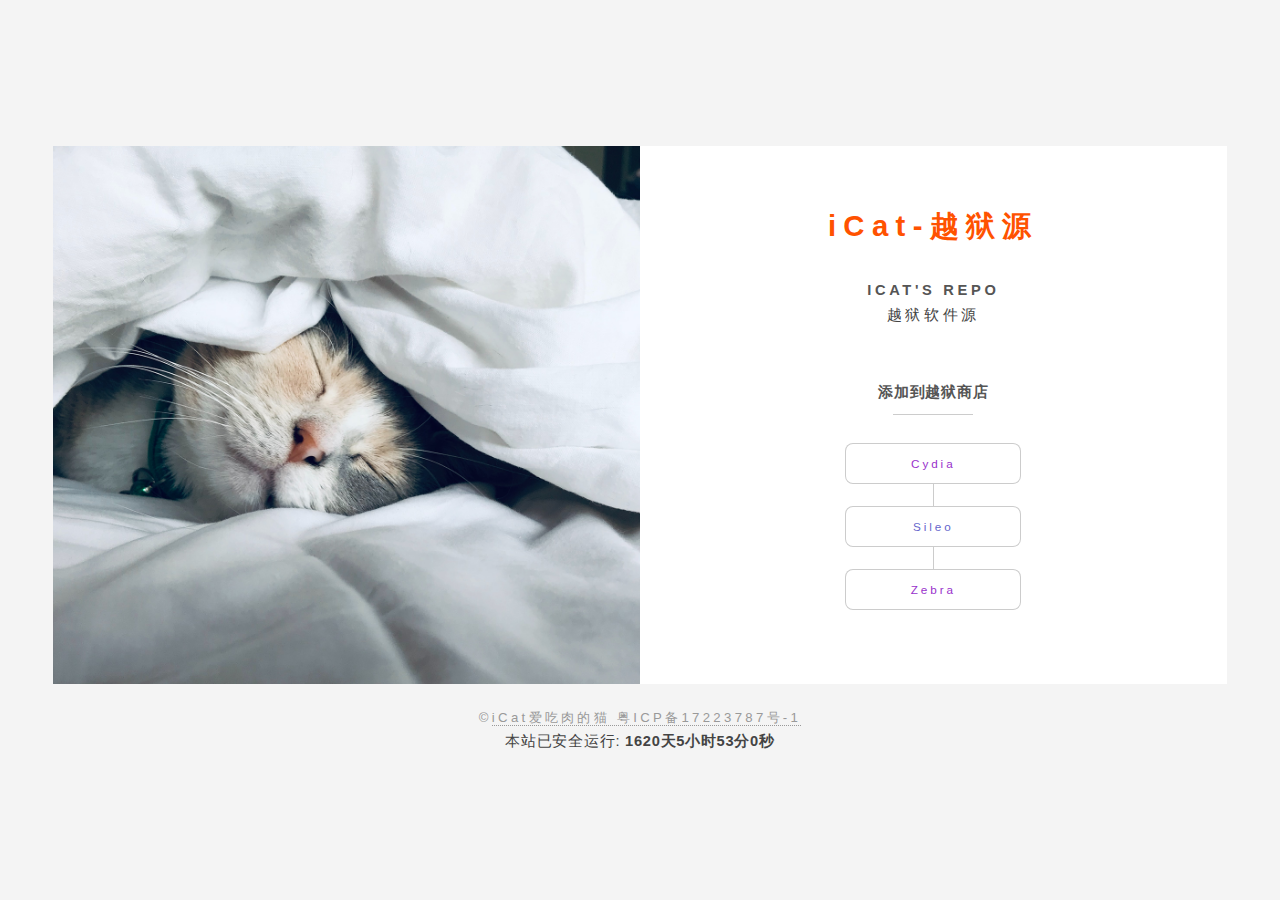
==== commit 7a2408cc: "1.1更新" ====
--- a/index.html
+++ b/index.html
@@ -54,9 +54,9 @@
           </div></div></header>
                     <nav id="nav">
                         <ul class="actions vertical special spinY">
-							<li><a onclick="location.href='cydia://url/https://cydia.saurik.com/api/share#?source=https://meuicat.com/repo/';" class="button"><font color="#9932CC">Cydia</font></a></li>
-							<li><a onclick="location.href='sileo://source/https://meuicat.com/repo/';" class="button"><font color="6666CC">Sileo</font></a></li>
-                            <li><a onclick="location.href='zbra://sources/add/https://meuicat.com/repo/';" class="button"><font color="#9932CC">Zebra</font></a></li>
+							<li><a onclick="location.href='cydia://url/https://cydia.saurik.com/api/share#?source=https://repo.meuicat.com/';" class="button"><font color="#9932CC">Cydia</font></a></li>
+							<li><a onclick="location.href='sileo://source/https://repo.meuicat.com/';" class="button"><font color="6666CC">Sileo</font></a></li>
+                            <li><a onclick="location.href='zbra://sources/add/https://repo.meuicat.com/';" class="button"><font color="#9932CC">Zebra</font></a></li>
                              
                             <!--<li><a href="http://wpa.qq.com/msgrd?v=3&uin=2714344056&site=qq&menu=yes" class="button"><font color="#9932CC">联系亦封</font></a></li>-->
                         </ul>
